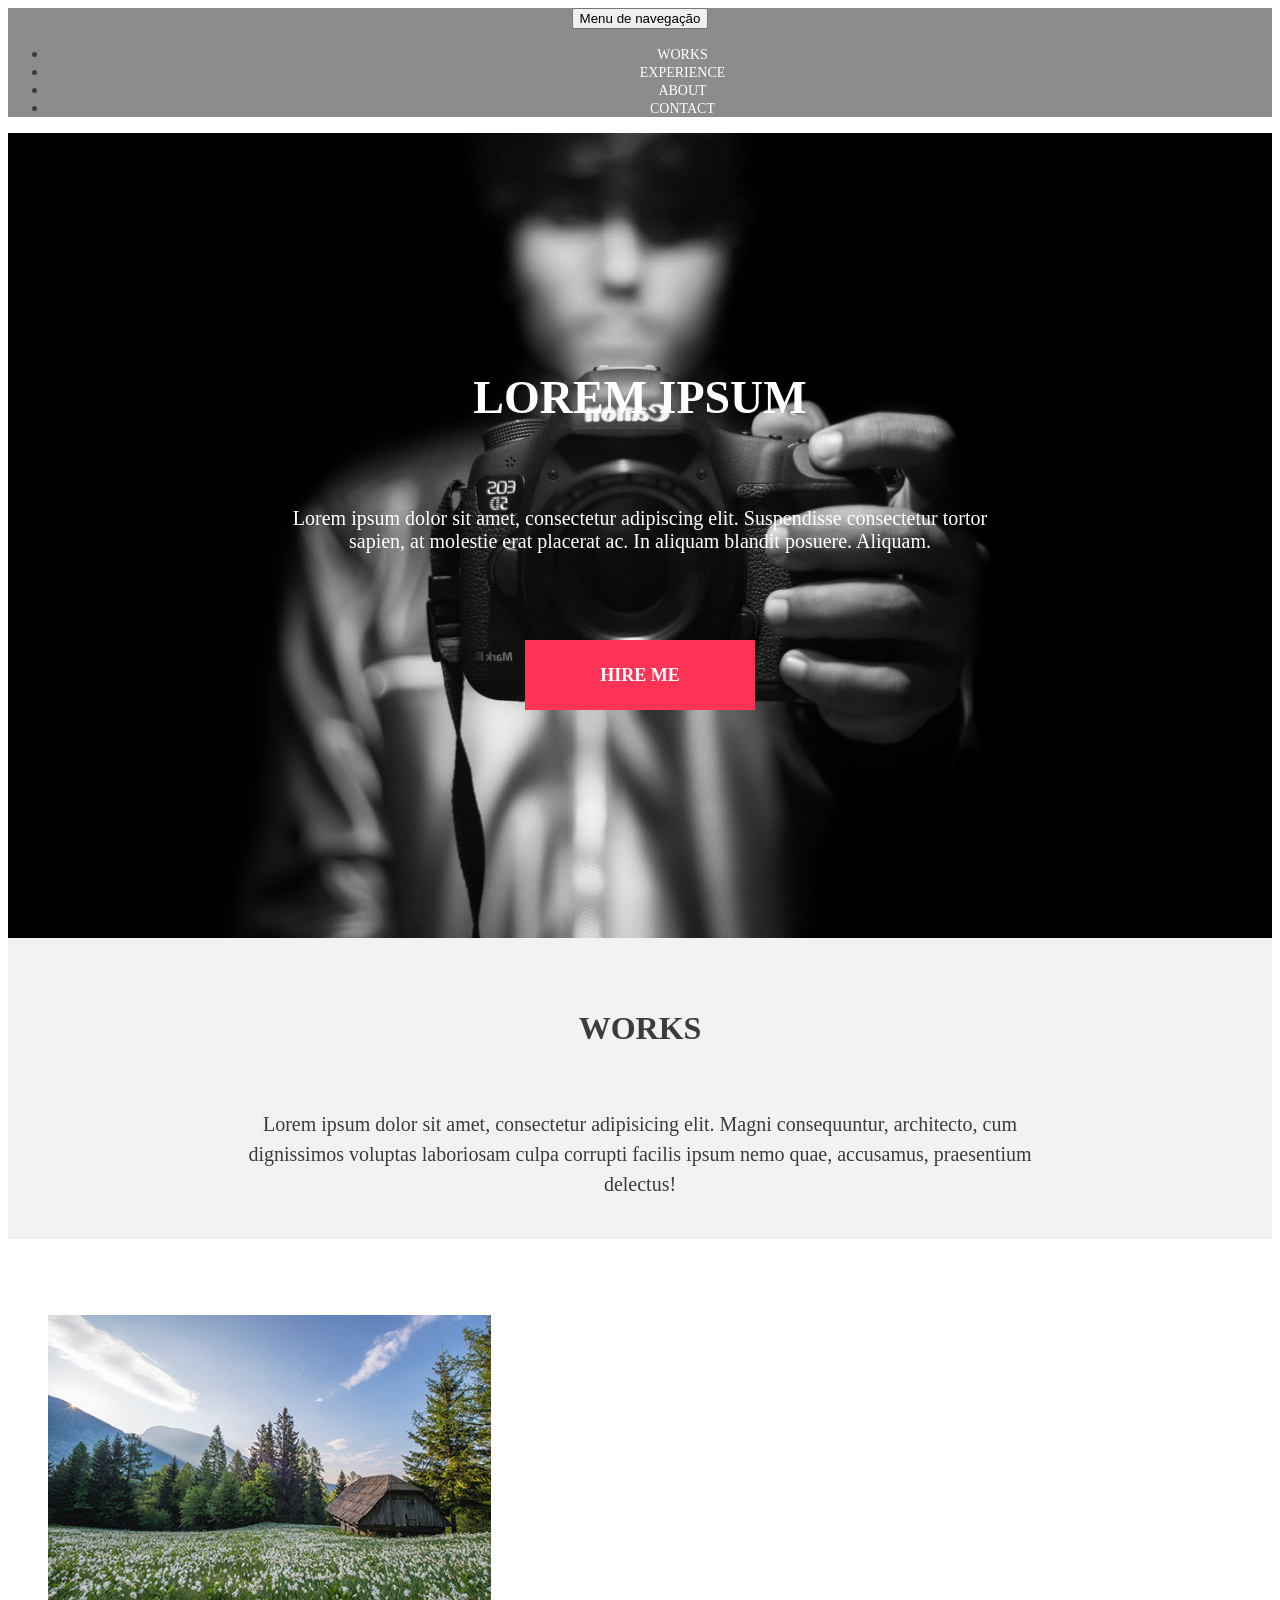
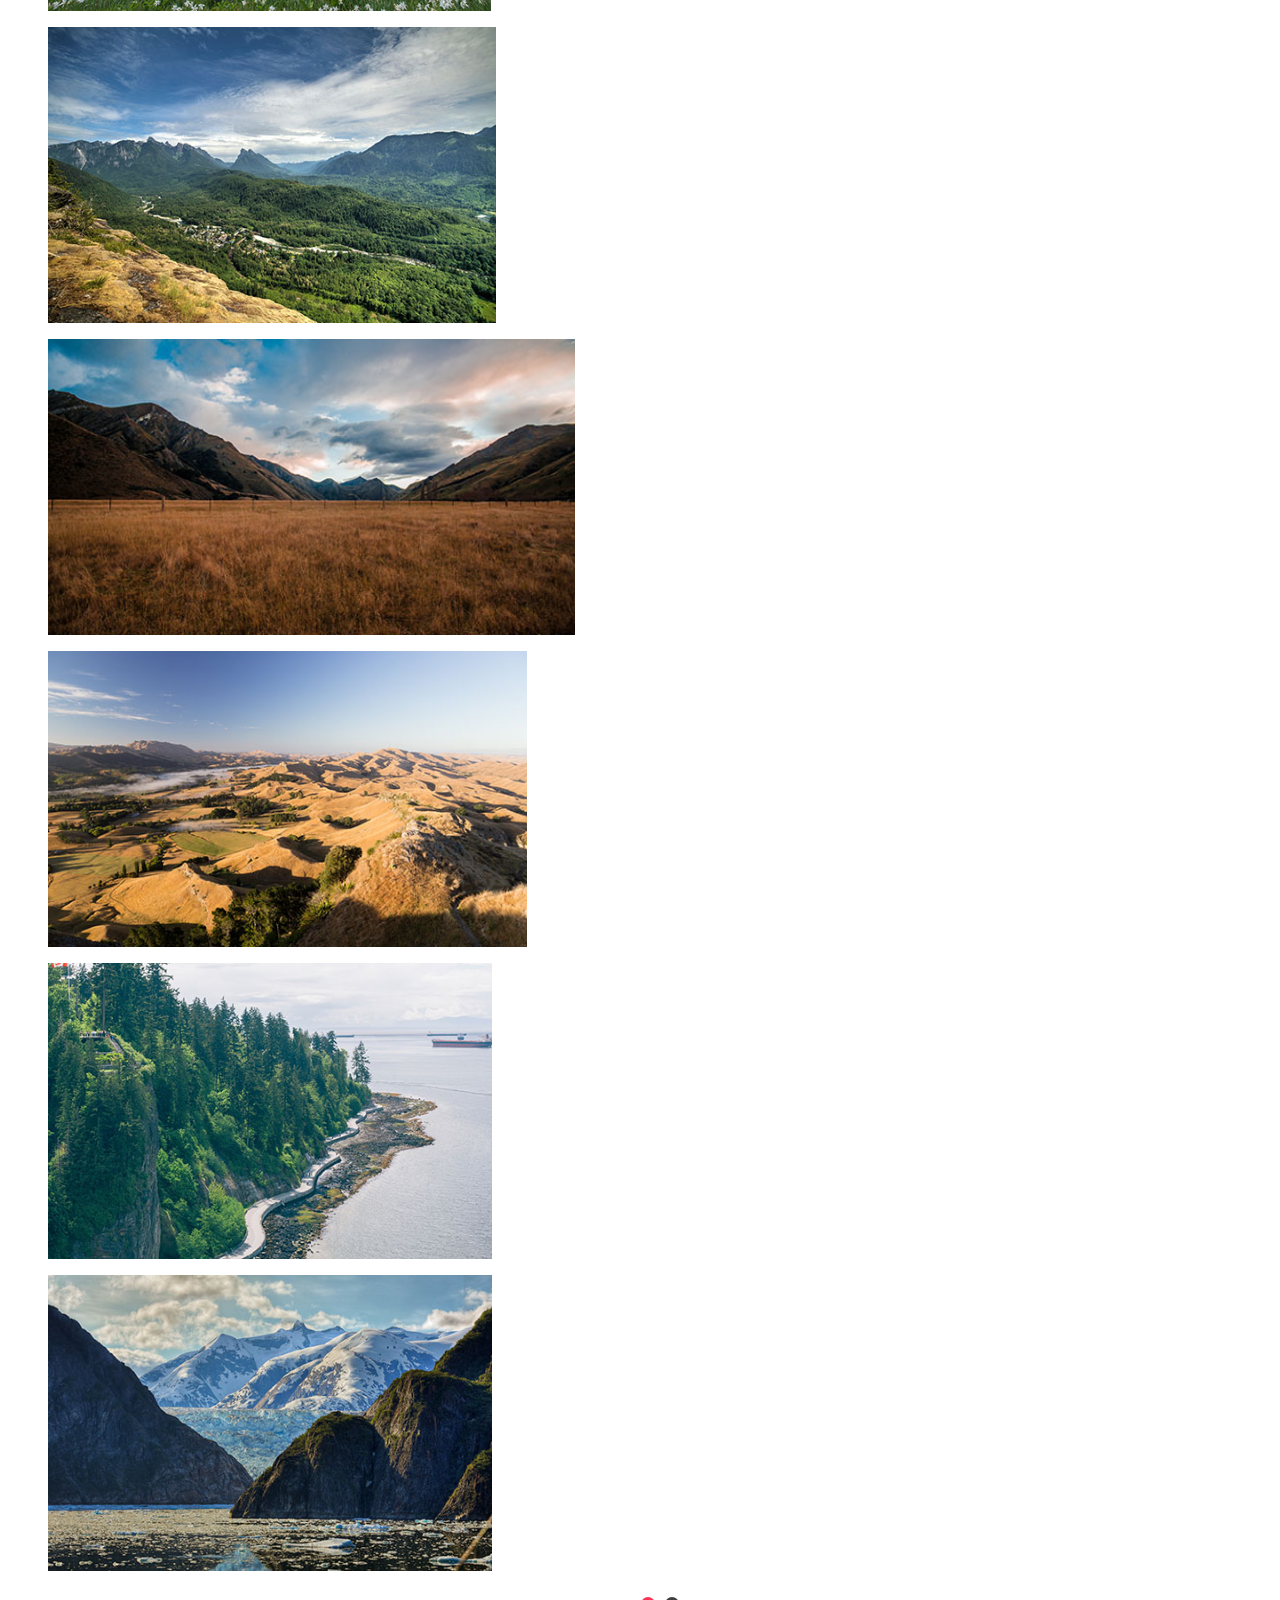
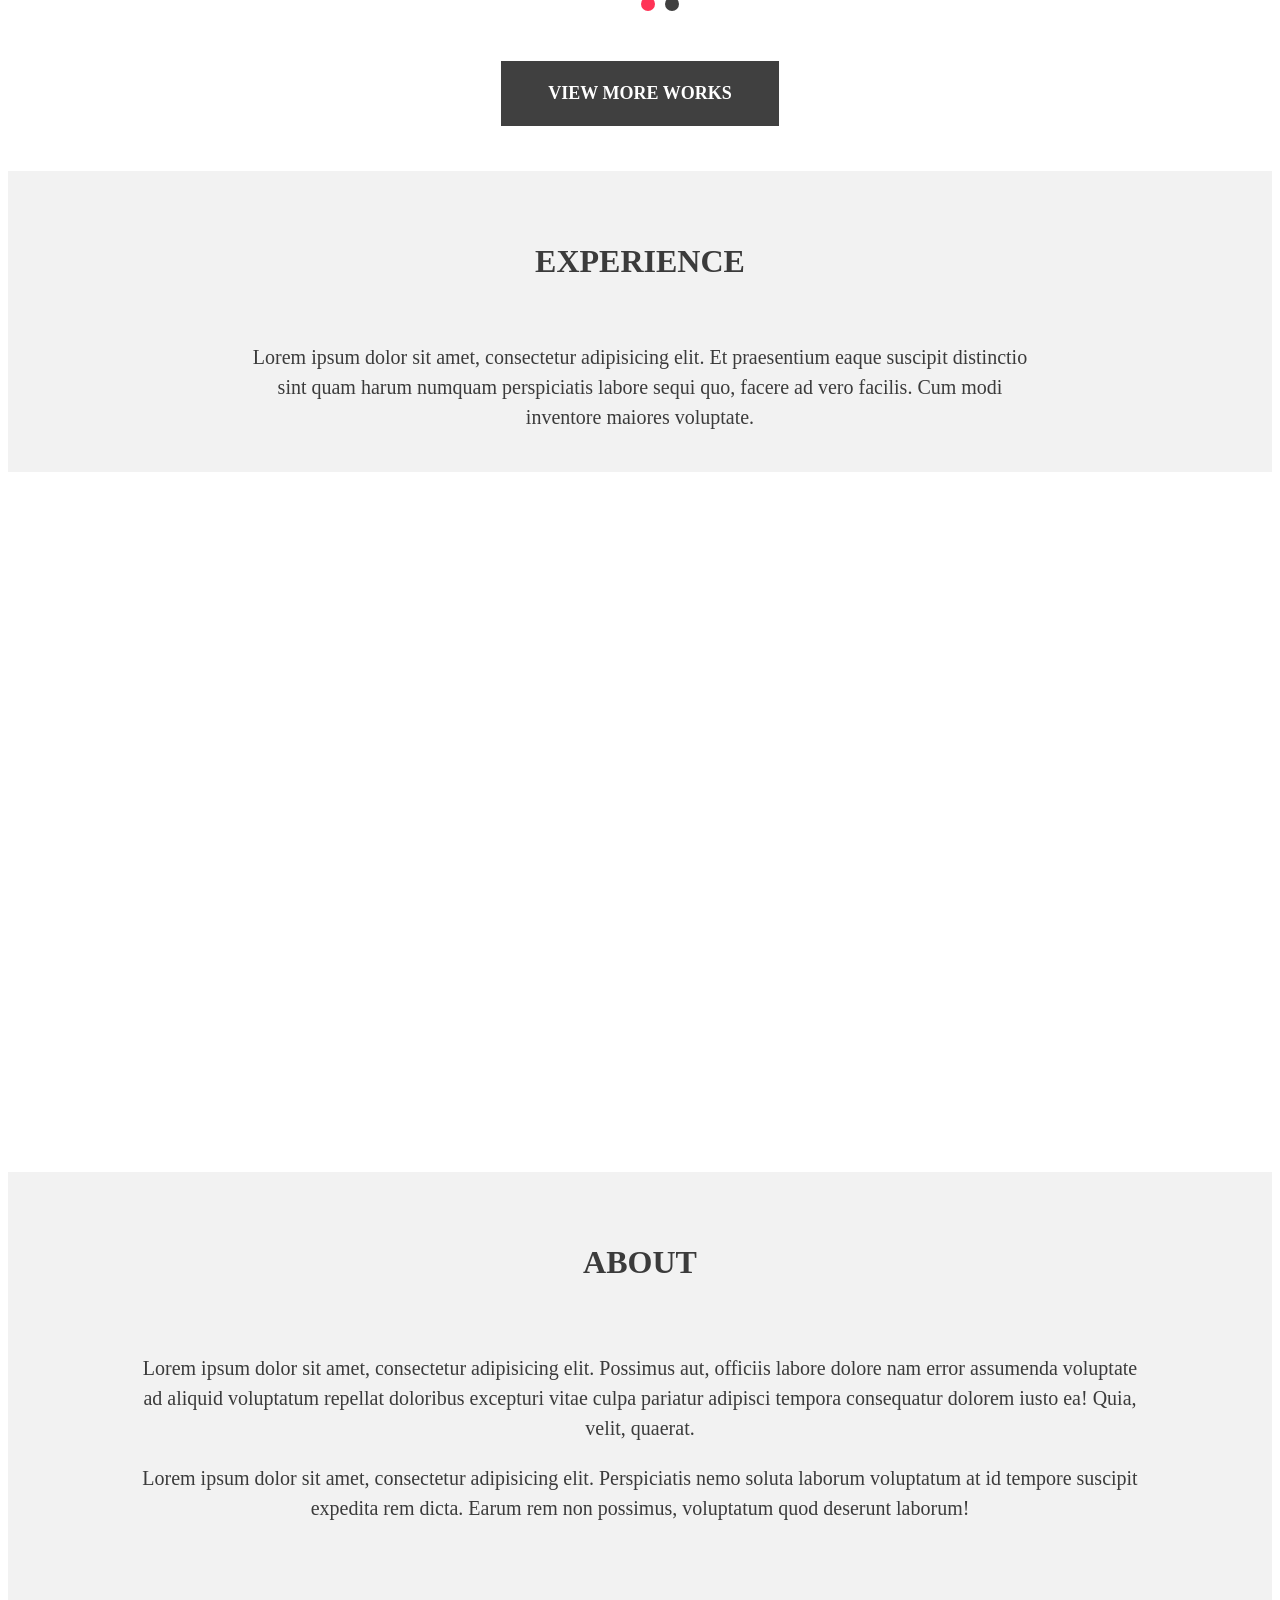
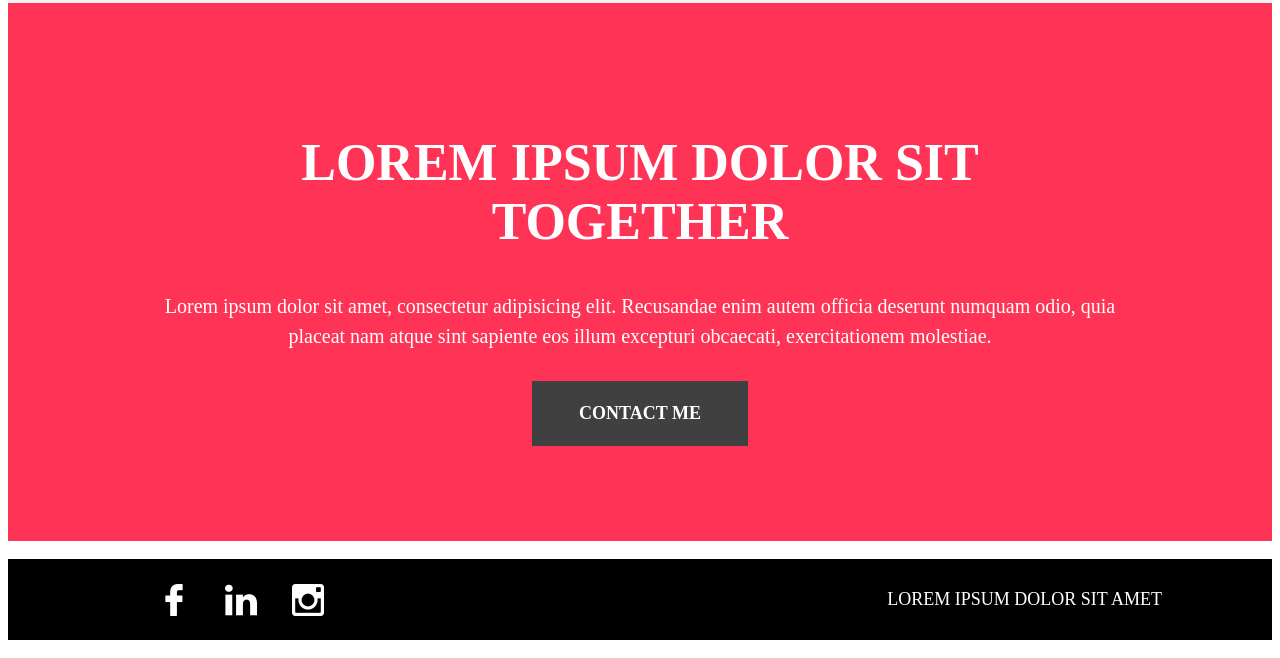
==== portfolio/site1/index.html @ 5532ed64 "teste vercel" ====
<!doctype html>
<html lang="pt-br">
<head>
	<title>Maxsuel Fernando - Portfólio/Site 1</title>
	<link rel="shortcut icon" href="../../img/favicon.ico">
	<meta charset="UTF-8">
	<meta name="description" content="Maxsuel Fernando - Graduado em Sistemas de Informação, desenvolve páginas e sistemas Web.">
	<meta name="viewport" content="width=device-width, initial-scale=1">
	
	<meta property="og:url" content="https://maxsuelfernandob.000webhostapp.com/portfolio/site1"/>
	<meta property="og:type" content="website"/>
	<meta property="og:title" content="Maxsuel Fernando - Portfolio/Site 1">
	<meta property="og:site_name" content="maxsuelfernandob">
	<meta property="og:description" content="Maxsuel Fernando - Graduado em Sistemas de Informação, desenvolve páginas e sistemas Web."/>
	<meta property="og:image" content="https://maxsuelfernandob.000webhostapp.com/portfolio/site1/img/xp-mobile.png"/>
	<meta property="og:image:type" content="image/png">
	<meta property="og:image:width" content="800"> 
	<meta property="og:image:height" content="600">

	<link href="../../bootstrap/css/bootstrap.min.css" rel="stylesheet">

	<!-- <link rel="stylesheet" href="../../css/normalize.css">
	<link rel="stylesheet" href="../../css/reset.css">
	<link rel="stylesheet" href="css/grid.css">
	<link rel="stylesheet" href="css/style-raw.css">
	<link rel="stylesheet" href="css/responsivo.css">  -->

	<link rel="stylesheet" href="css/style-raw.css?<?php echo time();?>">
</head>
<body>
		<nav class="navbar navbar-fixed-top navbar-inverse navbar-header">
		  <div class="container">
		    <div class="navbar-header">
		      <button class="navbar-toggle collapsed" data-toggle="collapse" data-target="#barra-navegacao">
		        <span class="sr-only">Menu de navegação</span>
		        <span class="icon-bar"></span>
		        <span class="icon-bar"></span>
		        <span class="icon-bar"></span>
		      </button>
		      
		    </div>
		    <div id="barra-navegacao" class="collapse navbar-collapse">
		      <ul class="nav navbar-nav navbar-right">
		        <li><a href="#works" class="ativo">Works</a></li>
		        <li><a href="#experience">Experience</a></li>
		        <li><a href="#about">About</a></li>
		        <li><a href="#contact">Contact</a></li>
		      </ul>
		    </div>
		  </div>
		</nav>

	<section class="intro">
		<h2 class="titulo">Lorem ipsum</h2>
		<p>Lorem ipsum dolor sit amet, consectetur adipiscing elit. Suspendisse consectetur tortor sapien, at molestie erat placerat ac. In aliquam blandit posuere. Aliquam.</p>
		<a href="#">Hire me</a>
	</section>
	<section id="works" class="work">
		<h3>Works</h3>
		<p>Lorem ipsum dolor sit amet, consectetur adipisicing elit. Magni consequuntur, architecto, cum dignissimos voluptas laboriosam culpa corrupti facilis ipsum nemo quae, accusamus, praesentium delectus!</p>
	</section>
	<section class="jobs">	
		<div class="container-jobs">
			<div class="jobs-group">
				
				  	<ul class="rslides">
					  	<li>
							<figure>
								<a href="#"><img src="img/jobs/job1.jpg" alt="job1" class="img-item jobs-grid-1-3"></a>
							</figure>	
						
							<figure>
								<a href="#"><img src="img/jobs/job2.jpg" alt="job2" class="img-item jobs-grid-1-3"></a>
							</figure>	
						
							<figure>
								<a href="#"><img src="img/jobs/job3.jpg" alt="job3" class="img-item jobs-grid-1-3"></a>
							</figure>	

							<figure>
								<a href="#"><img src="img/jobs/job4.jpg" alt="job4" class="img-item jobs-grid-1-3"></a>
							</figure>	
						
							<figure>
								<a href="#"><img src="img/jobs/job5.jpg" alt="job5" class="img-item jobs-grid-1-3"></a>
							</figure>	
						
							<figure>
								<a href="#"><img src="img/jobs/job6.jpg" alt="job6" class="img-item jobs-grid-1-3"></a>
							</figure>
						</li>

						<li>
							<figure>
								<a href="#"><img src="img/jobs/job7.jpg" alt="job7" class="img-item jobs-grid-1-3"></a>
							</figure>	
						
							<figure>
								<a href="#"><img src="img/jobs/job8.jpg" alt="job8" class="img-item jobs-grid-1-3"></a>
							</figure>	
						
							<figure>
								<a href="#"><img src="img/jobs/job9.jpg" alt="job9" class="img-item jobs-grid-1-3"></a>
							</figure>	
							<figure>
								<a href="#"><img src="img/jobs/job10.jpg" alt="job10" class="img-item jobs-grid-1-3"></a>
							</figure>	
						
							<figure>
								<a href="#"><img src="img/jobs/job11.jpg" alt="job11" class="img-item jobs-grid-1-3"></a>
							</figure>	
						
							<figure>
								<a href="#"><img src="img/jobs/job12.jpg" alt="job12" class="img-item jobs-grid-1-3"></a>
							</figure>
						</li>
					</ul>
			</div>	
		</div>
		<a href="#" class="btn-custom btn-contact">View more works</a>		
	</section>
	<section id="experience" class="experience">
		<h3>Experience</h3>
		<p>Lorem ipsum dolor sit amet, consectetur adipisicing elit. Et praesentium eaque suscipit distinctio sint quam harum numquam perspiciatis labore sequi quo, facere ad vero facilis. Cum modi inventore maiores voluptate.</p>
	</section>
	<section class="xp">	
	</section>
	<section id="about" class="about">
		<h3>About</h3>
		<p>Lorem ipsum dolor sit amet, consectetur adipisicing elit. Possimus aut, officiis labore dolore nam error assumenda voluptate ad aliquid voluptatum repellat doloribus excepturi vitae culpa pariatur adipisci tempora consequatur dolorem iusto ea! Quia, velit, quaerat.</p>
		<p>Lorem ipsum dolor sit amet, consectetur adipisicing elit. Perspiciatis nemo soluta laborum voluptatum at id tempore suscipit expedita rem dicta. Earum rem non possimus, voluptatum quod deserunt laborum!</p>
	</section>
	<section id="contact" class="contact">
		<h1>Lorem ipsum dolor sit together</h1>
		<p>Lorem ipsum dolor sit amet, consectetur adipisicing elit. Recusandae enim autem officia deserunt numquam odio, quia placeat nam atque sint sapiente eos illum excepturi obcaecati, exercitationem molestiae.</p>
		<a href="#" class="btn-custom">Contact me</a>
	</section>
	<footer class="footer">
		<ul>
			<li><a href="#"><img src="img/social/facebook-logo.png" class="logo-social" alt="facebook logo"></a></li>
			<li><a href="#"><img src="img/social/linkedin-logo.png" class="logo-social" alt="linkedin logo"></a></li>
			<li><a href="#"><img src="img/social/instagram-logo.png" class="logo-social" alt="instagram logo"></a></li>
		</ul>
		<p>Lorem ipsum dolor sit amet</p>
	</footer>

	<script src="../../js/libs/jquery-1.9.1.min.js"></script>
	<script src="../../bootstrap/js/bootstrap.min.js"></script>
	<script src="../../js/scrollPage.js"></script>
	<script src="js/responsiveslides.min.js"></script>
	<script src="js/main.js"></script>

</body>
</html>
---- portfolio/site1/css/grid.css ----
*, *:before, *:after {
  -webkit-box-sizing: border-box;
  -moz-box-sizing: border-box;
  box-sizing: border-box;
}

.container {
  width: 960px;
  margin: 0 auto;
  padding: 0px;
  position: relative;
}

.container:after, .container:before {
  content: " ";
  display: table;
}

.container:after {
  clear: both;
}

.grid-1, .grid-2, .grid-3, .grid-4, .grid-5, .grid-6, .grid-7, .grid-8, .grid-9, .grid-10, .grid-11, .grid-12, 
.grid-13, .grid-14, .grid-15, .grid-16, .grid-1-3 {
  float: left;
  margin-left: 10px;
  margin-right: 10px;
}

.grid-1 {width: 40px;}
.grid-2 {width: 100px;}
.grid-3 {width: 160px;}
.grid-4 {width: 220px;}
.grid-5 {width: 280px;}
.grid-6 {width: 340px;}
.grid-7 {width: 400px;}
.grid-8 {width: 460px;}
.grid-9 {width: 520px;}
.grid-10 {width: 580px;}
.grid-11 {width: 640px;}
.grid-12 {width: 700px;}
.grid-13 {width: 760px;}
.grid-14 {width: 820px;}
.grid-15 {width: 880px;}
.grid-16 {width: 940px;}
.grid-1-3 {width: 300px;
float: left;}

/* Container Jobs */

.container-jobs {
  width: 1230px;
  margin: 0 auto;
  padding: 0px;
  position: relative;
}

.container-jobs:after, .container-jobs:before {
  content: " ";
  display: table;
}

.container-jobs:after {
  clear: both;
}

.jobs-grid-1-3 {
  float: left;
  margin-left: 10px;
  margin-right: 10px;
}

.jobs-grid-1-3 {width: 390px;}

/**/

@media only screen and (min-width: 768px) and (max-width: 959px) {

.container {
  width: 768px;
}

.grid-1 {width: 28px;}
.grid-2 {width: 76px;}
.grid-3 {width: 124px;}
.grid-4 {width: 172px;}
.grid-5 {width: 220px;}
.grid-6 {width: 268px;}
.grid-7 {width: 316px;}
.grid-8 {width: 364px;}
.grid-9 {width: 412px;}
.grid-10 {width: 460px;}
.grid-11 {width: 508px;}
.grid-12 {width: 556px;}
.grid-13 {width: 604px;}
.grid-14 {width: 652px;}
.grid-15 {width: 700px;}
.grid-16 {width: 748px;}
.grid-1-3 {width: 236px;}

}

@media only screen and (max-width: 767px) {

.container {
  width: 300px;
}

.grid-1, .grid-2, .grid-3, .grid-4, .grid-5, .grid-6, .grid-7, .grid-8, .grid-9, .grid-10, .grid-11, .grid-12, 
.grid-13, .grid-14, .grid-15, .grid-16, .grid-1-3 {
  width: 300px;
  margin: 0 0 20px 0;
  float: none;
}

}
---- portfolio/site1/css/style-raw.css ----
/* Geral */

body {
    color: #3B3B3B;
    text-align: center;
}

a {
    text-decoration: none;
}

h3 {
    font-size: 32px;
    font-weight: bold;
    text-transform: uppercase;
}

.btn-custom {
    background: #404040;
    color: #fff;
    font-size: 18px; 
    font-weight: bold;   
    text-transform: uppercase;
    display: inline-block;
    padding: 22px 47px;
    margin-top: 30px;
    margin-bottom: 45px;
}

.btn-custom:hover {
    background: #f2f2f2;
    color: #3b3b3b;
}

/* Header */

nav.navbar-header {
    background-color: rgba(0, 0, 0, 0.45);
    width: 100%;
}

.navbar-brand {
  padding: 0;
}

button.navbar-toggle {
  background-color: none;
}

.navbar-inverse .navbar-nav>li>a {
  color: #fff;
  font-size: 14px;
  text-transform: uppercase;
  padding-left: 45px;
}

.navbar-inverse .navbar-nav>li>a:hover {
    color: #FF3356;
    transition: color 0.2s linear 0.1s;
}

/* Intro */

.intro {
    background: url("../img/intro.jpg") no-repeat center;
    background-size: cover;
    width: 100%;
    height: 605px;
    color: #fff;
    padding-top: 200px;
}

.intro .titulo {
    font-size: 46px;
    text-transform: uppercase;
    font-weight: bold;
}

.intro p {
    font-size: 20px;
    max-width: 750px;
    padding-top: 45px;
    padding-bottom: 112px;
    margin: 0 auto;
}

.intro a {
    background: #FF3356;
    color: #fff;
    font-size: 18px;
    font-weight: bold;
    text-transform: uppercase;
    padding: 25px 75px;
}

.intro a:hover {
    background: #F2F2F2;
    color: #FF3356;
}

/* Work, Experience, About */

.work, .experience, .about {
    background: #F2F2F2;
    padding-top: 40px;
    padding-bottom: 40px;
}

.work p, .experience p {
    font-size: 20px;
    line-height: 30px;
    padding-top: 30px;
    margin: 0 auto;
    max-width: 800px;
}

.about p {
    font-size: 20px;
    line-height: 30px;
    padding-top: 40px;
    margin: 0 auto;
    max-width: 1000px;
}

.about p:last-child {
    padding-top: 20px;
    padding-bottom: 40px;
}

/* Jobs */

.jobs {
    background: #fff;
    padding-top: 60px;
}

.img-item {
    text-align: center;
    height: 296px;  
    margin-bottom: 15px;
}

.img-item:hover {
    filter: brightness(65%);
    transition: filter 0.2s linear 0.1s;
}

.rslides {
  position: relative;
  list-style: none;
  overflow: hidden;
  width: 100%;
  padding: 0;
  margin: 0;
  }

.rslides li {
  -webkit-backface-visibility: hidden;
  position: absolute;
  display: none;
  width: 100%;
  left: 0;
  top: 0;
  }

.rslides li:first-child {
  position: relative;
  display: block;
  float: left;
  }

.rslides img {
  display: block;
  border: 0;
}

.rslides_tabs {
    text-align: center;
    margin-top: 10px;
}

.rslides_tabs li {
    display: inline;
    margin: 0 5px;
}

.rslides_tabs li a {
    display: inline-block;
    width: 14px;
    height: 14px;
    background: #404040;
    color: #404040;
    border-radius: 20px;
    overflow: hidden;
    text-indent: -200px;
}

.rslides_tabs li a:hover, .rslides_tabs li.rslides_here a {
    background: #FF3356;
    color: #FF3356;
}

/* Xp */

.xp {
    background: url("../img/xp.png") no-repeat center;
    background-size: cover;
    background-attachment: fixed;
    overflow-x: hidden; 
    width: 100%;
    height: 700px;
}

/* Contact */

.contact {
    color: #fff;
    background: #ff3356;
    padding: 50px;
}

.contact h1 {
    font-size: 52px;
    font-weight: bold;
    text-transform: uppercase;
    max-width: 800px;
    padding: 80px 0 40px 0;
    margin: 0 auto;
}

.contact p {
    font-size: 20px;
    line-height: 30px;
    margin: 0 auto;
    max-width: 1000px;
}

/* Footer */

.footer {
    color: #fff;
    background: #000;
    font-size: 18px;
    text-transform: uppercase;
    padding: 0 110px;
    text-align: left;
}

.footer ul li {
    display: inline-block;
    text-align: left;
    float: left;
    padding-top: 25px;
    margin-right: 35px;
}

.logo-social {
    width: 32px;
    height: 32px;
}

.footer p {
    text-align: right;
    padding-top: 30px;
    padding-bottom: 30px;
}
---- portfolio/site1/css/responsivo.css ----
/* Tablet */

@media only screen and (min-width: 768px) and (max-width: 959px) {

/* About */

.about p {
	max-width: 800px;
}

}

					/* Smartphone */

@media only screen and (max-width: 767px) { 

/* Geral */

h3 {
    font-size: 24px;
}

/* Header */

.menu {
	display: block;
	cursor: pointer;
}

.header_menu ul {
	display: none;
}

.showing {
	display: block;
}

/* Intro */

.intro {
    background: url("../img/intro-mobile.png") no-repeat center;
    background-size: cover;
    height: 540px;
    padding-top: 140px;
}

.intro .titulo {
    font-size: 34px;
    line-height: 25px;
}

.intro p {
    font-size: 16px;
    line-height: 20px;
    padding-top: 42px;
    padding-bottom: 70px;
    margin: 0 auto;
}

/* Work, Experience, About */

.work p, .experience p, .about p {
    font-size: 16px;
    line-height: 25px;
    padding-top: 23px;
}

.about p:last-child {
    padding-bottom: 0;
}

/* Jobs */

.jobs {
    padding-top: 40px;
}

/* Xp */

.xp {
    background: url("../img/xp-mobile.png") no-repeat center;
    background-size: cover;
    height: 500px;
}

/* Contact */

.contact {
    color: #fff;
    background: #ff3356;
    padding: 0;
}

.contact h1 {
    font-size: 38px;
    font-weight: bold;
    text-transform: uppercase;
    padding: 45px 0 0 0;
    margin: 0 auto;
}

.contact p {
    font-size: 16px;
    line-height: 25px;
    padding-top: 25px;
}

/* Footer */

.footer {
    font-size: 14px;
    padding: 0;
    text-align: center;
}

.footer ul li {
    display: inline-block;
    float: none;
    padding-top: 25px;
    margin: 0 15px 0 15px;
}

.logo-social {
    width: 24px;
    height: 24px;
}

.footer p {
    text-align: center;
    padding-top: 16px;
    padding-bottom: 16px;
}

}




/* Container Jobs */

@media only screen and (min-width: 1123px) and (max-width: 1230px) {

.container-jobs {
	width: 1122px;
}

.jobs-grid-1-3 {
	width: 354px;
}

.img-item {
	height: 268px;
}

}

@media only screen and (min-width: 1021px) and (max-width: 1122px) {

.container-jobs {
	width: 1020px;
}

.jobs-grid-1-3 {
	width: 320px;
}

.img-item {
	height: 242px;
}

}

@media only screen and (min-width: 960px) and (max-width: 1020px) {

.container-jobs {
	width: 963px;
}

.jobs-grid-1-3 {
	width: 301px;
}

.img-item {
	height: 211px;
}

}

@media only screen and (min-width: 768px) and (max-width: 959px) {

.container-jobs {
	width: 767px;
}

.jobs-grid-1-3 {
	width: 235px;
}

.img-item {
	height: 164px;
}

}

@media only screen and (max-width: 767px) {

.container-jobs {
  width: 300px;
}

.jobs-grid-1-3 {
  width: 300px;
  margin: 0 0 20px 0;
  float: none;
}

.img-item {
	height: 210px;
}

}

/**/
---- portfolio/site1/css/style-raw.css ----
/* Geral */

body {
    color: #3B3B3B;
    text-align: center;
}

a {
    text-decoration: none;
}

h3 {
    font-size: 32px;
    font-weight: bold;
    text-transform: uppercase;
}

.btn-custom {
    background: #404040;
    color: #fff;
    font-size: 18px; 
    font-weight: bold;   
    text-transform: uppercase;
    display: inline-block;
    padding: 22px 47px;
    margin-top: 30px;
    margin-bottom: 45px;
}

.btn-custom:hover {
    background: #f2f2f2;
    color: #3b3b3b;
}

/* Header */

nav.navbar-header {
    background-color: rgba(0, 0, 0, 0.45);
    width: 100%;
}

.navbar-brand {
  padding: 0;
}

button.navbar-toggle {
  background-color: none;
}

.navbar-inverse .navbar-nav>li>a {
  color: #fff;
  font-size: 14px;
  text-transform: uppercase;
  padding-left: 45px;
}

.navbar-inverse .navbar-nav>li>a:hover {
    color: #FF3356;
    transition: color 0.2s linear 0.1s;
}

/* Intro */

.intro {
    background: url("../img/intro.jpg") no-repeat center;
    background-size: cover;
    width: 100%;
    height: 605px;
    color: #fff;
    padding-top: 200px;
}

.intro .titulo {
    font-size: 46px;
    text-transform: uppercase;
    font-weight: bold;
}

.intro p {
    font-size: 20px;
    max-width: 750px;
    padding-top: 45px;
    padding-bottom: 112px;
    margin: 0 auto;
}

.intro a {
    background: #FF3356;
    color: #fff;
    font-size: 18px;
    font-weight: bold;
    text-transform: uppercase;
    padding: 25px 75px;
}

.intro a:hover {
    background: #F2F2F2;
    color: #FF3356;
}

/* Work, Experience, About */

.work, .experience, .about {
    background: #F2F2F2;
    padding-top: 40px;
    padding-bottom: 40px;
}

.work p, .experience p {
    font-size: 20px;
    line-height: 30px;
    padding-top: 30px;
    margin: 0 auto;
    max-width: 800px;
}

.about p {
    font-size: 20px;
    line-height: 30px;
    padding-top: 40px;
    margin: 0 auto;
    max-width: 1000px;
}

.about p:last-child {
    padding-top: 20px;
    padding-bottom: 40px;
}

/* Jobs */

.jobs {
    background: #fff;
    padding-top: 60px;
}

.img-item {
    text-align: center;
    height: 296px;  
    margin-bottom: 15px;
}

.img-item:hover {
    filter: brightness(65%);
    transition: filter 0.2s linear 0.1s;
}

.rslides {
  position: relative;
  list-style: none;
  overflow: hidden;
  width: 100%;
  padding: 0;
  margin: 0;
  }

.rslides li {
  -webkit-backface-visibility: hidden;
  position: absolute;
  display: none;
  width: 100%;
  left: 0;
  top: 0;
  }

.rslides li:first-child {
  position: relative;
  display: block;
  float: left;
  }

.rslides img {
  display: block;
  border: 0;
}

.rslides_tabs {
    text-align: center;
    margin-top: 10px;
}

.rslides_tabs li {
    display: inline;
    margin: 0 5px;
}

.rslides_tabs li a {
    display: inline-block;
    width: 14px;
    height: 14px;
    background: #404040;
    color: #404040;
    border-radius: 20px;
    overflow: hidden;
    text-indent: -200px;
}

.rslides_tabs li a:hover, .rslides_tabs li.rslides_here a {
    background: #FF3356;
    color: #FF3356;
}

/* Xp */

.xp {
    background: url("../img/xp.png") no-repeat center;
    background-size: cover;
    background-attachment: fixed;
    overflow-x: hidden; 
    width: 100%;
    height: 700px;
}

/* Contact */

.contact {
    color: #fff;
    background: #ff3356;
    padding: 50px;
}

.contact h1 {
    font-size: 52px;
    font-weight: bold;
    text-transform: uppercase;
    max-width: 800px;
    padding: 80px 0 40px 0;
    margin: 0 auto;
}

.contact p {
    font-size: 20px;
    line-height: 30px;
    margin: 0 auto;
    max-width: 1000px;
}

/* Footer */

.footer {
    color: #fff;
    background: #000;
    font-size: 18px;
    text-transform: uppercase;
    padding: 0 110px;
    text-align: left;
}

.footer ul li {
    display: inline-block;
    text-align: left;
    float: left;
    padding-top: 25px;
    margin-right: 35px;
}

.logo-social {
    width: 32px;
    height: 32px;
}

.footer p {
    text-align: right;
    padding-top: 30px;
    padding-bottom: 30px;
}
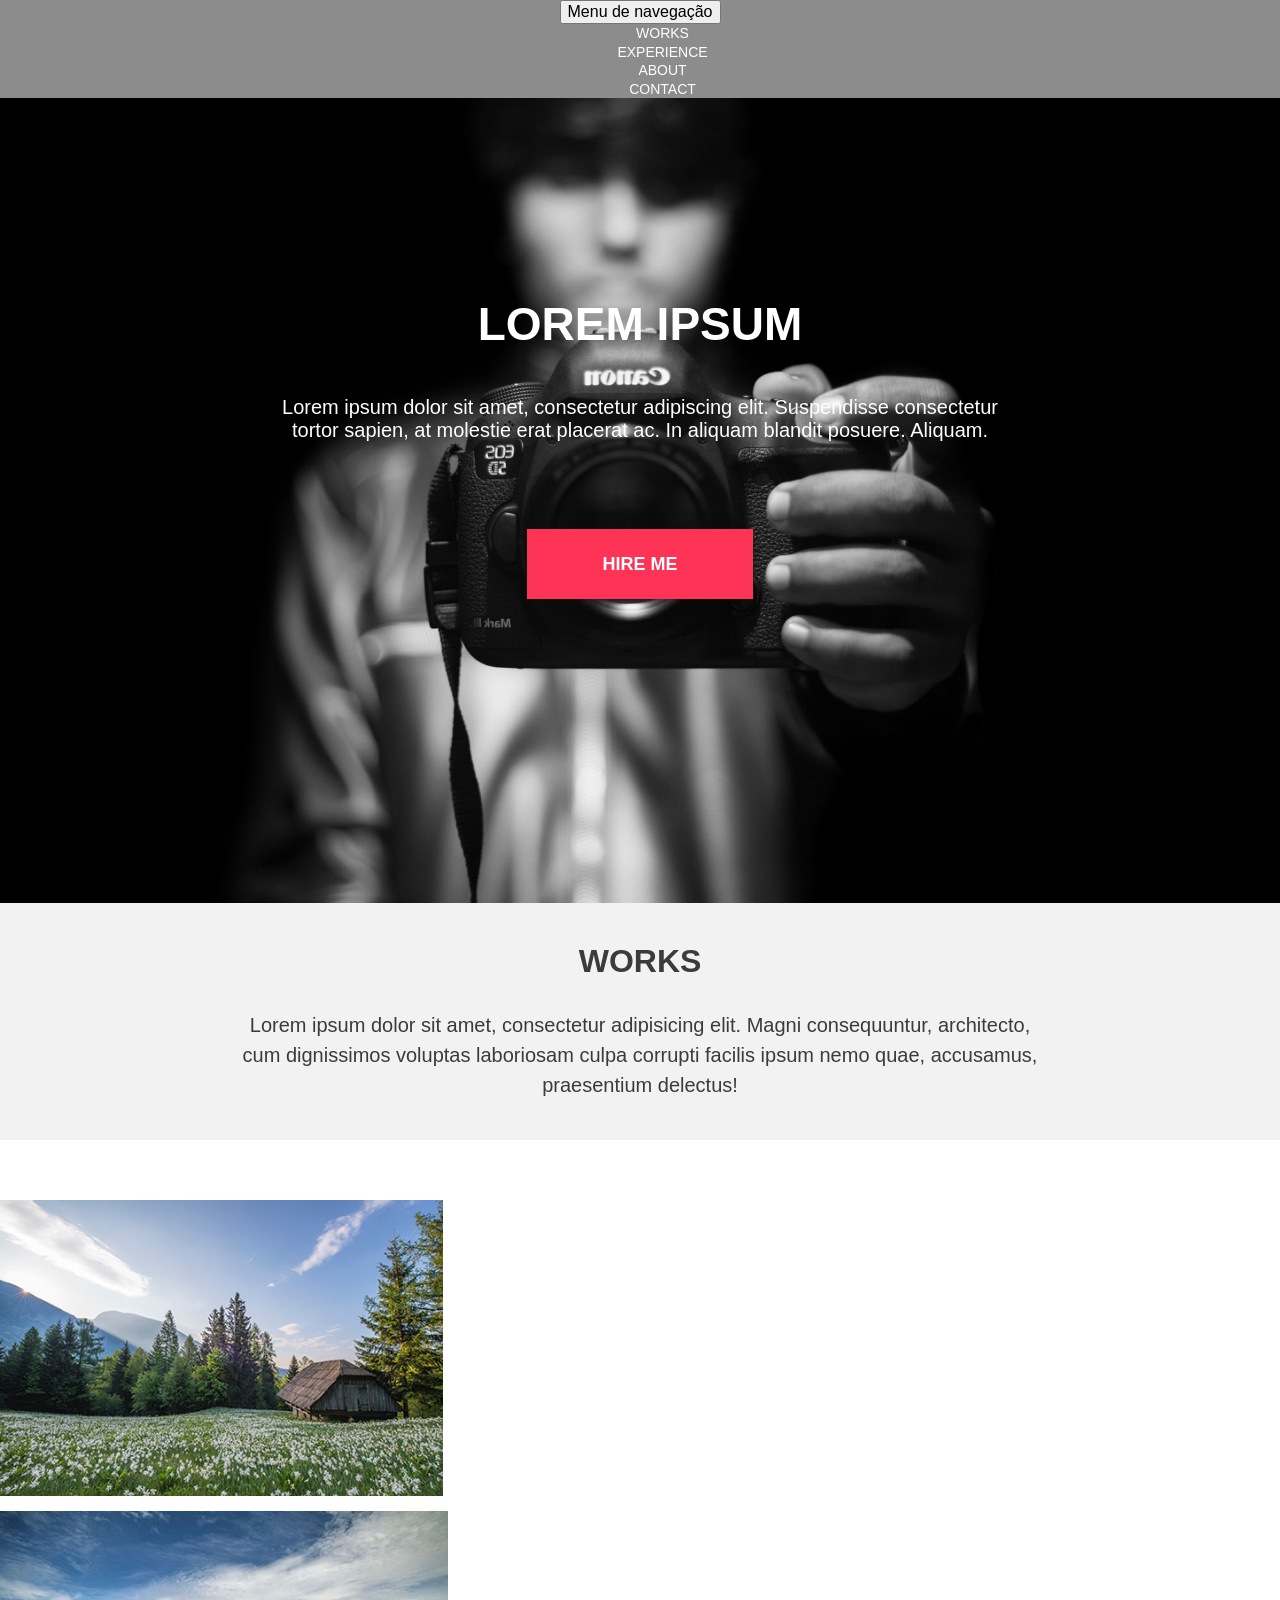
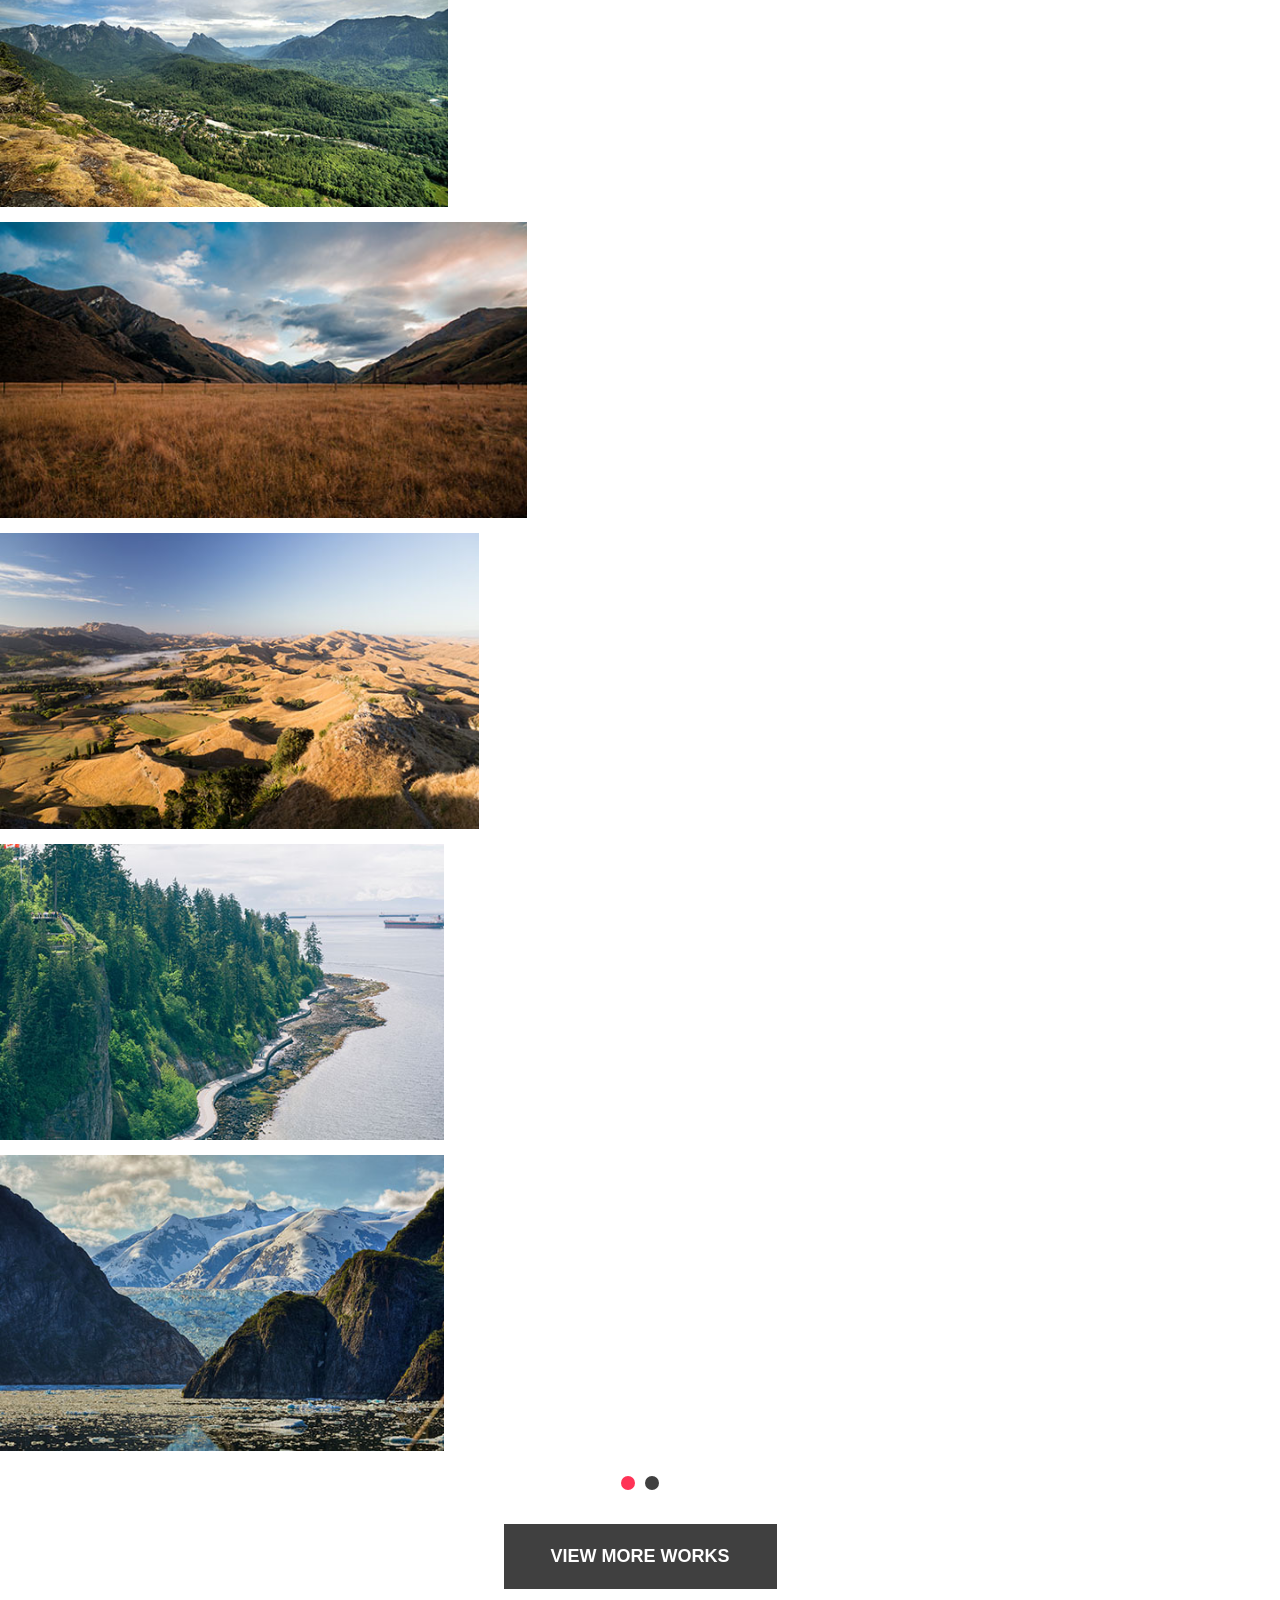
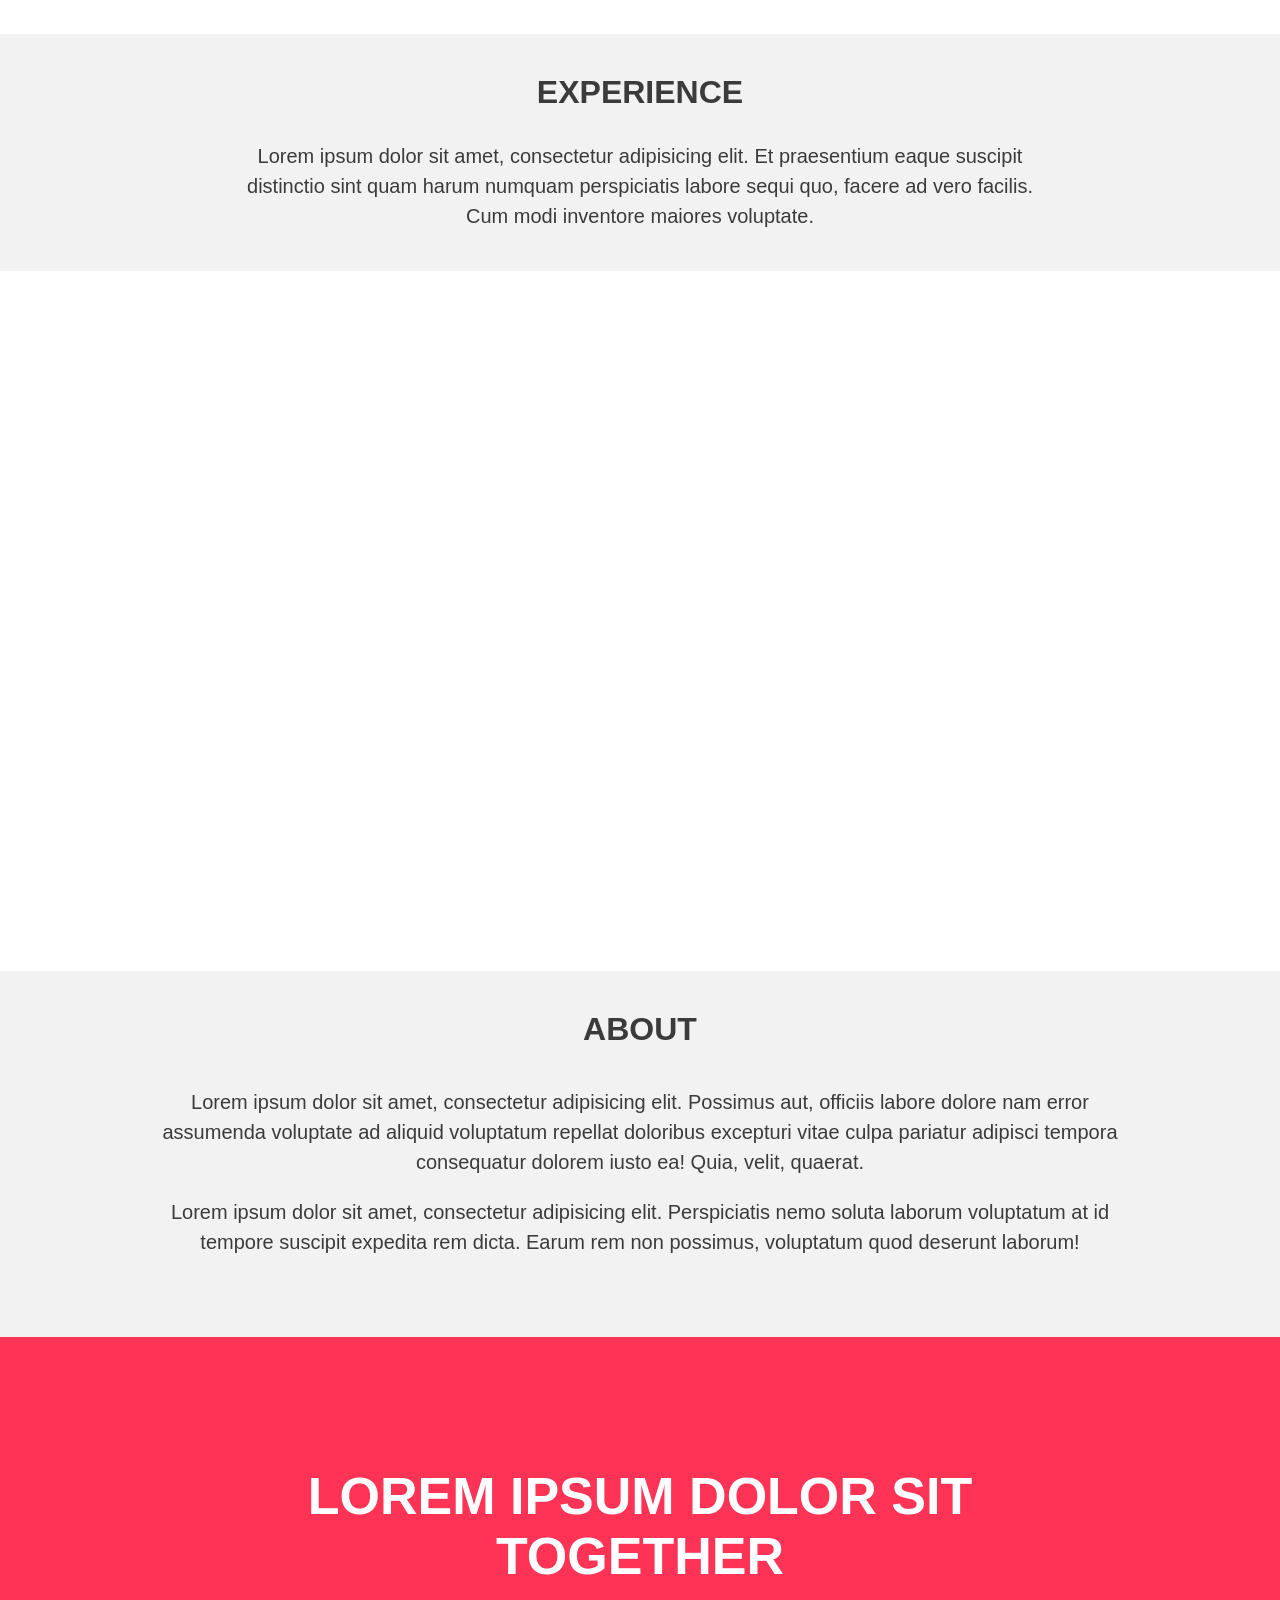
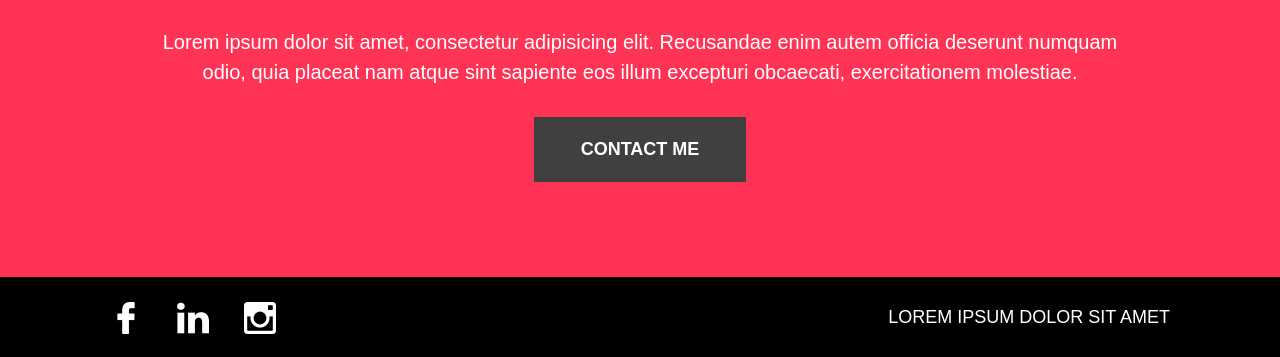
==== commit 3b433b7a: "site ok" ====
--- a/portfolio/site1/index.html
+++ b/portfolio/site1/index.html
@@ -7,7 +7,7 @@
 	<meta name="description" content="Maxsuel Fernando - Graduado em Sistemas de Informação, desenvolve páginas e sistemas Web.">
 	<meta name="viewport" content="width=device-width, initial-scale=1">
 	
-	<meta property="og:url" content="https://maxsuelfernandob.000webhostapp.com/portfolio/site1"/>
+	<meta property="og:url" content="https://portfolio-one-ashen-57.vercel.app/portfolio/site1"/>
 	<meta property="og:type" content="website"/>
 	<meta property="og:title" content="Maxsuel Fernando - Portfolio/Site 1">
 	<meta property="og:site_name" content="maxsuelfernandob">
@@ -17,19 +17,17 @@
 	<meta property="og:image:width" content="800"> 
 	<meta property="og:image:height" content="600">
 
-	<link href="../../bootstrap/css/bootstrap.min.css" rel="stylesheet">
+	<link rel="stylesheet" href="../../css/normalize.css">
+	<link rel="stylesheet" href="../../css/reset.css">
 
-	<!-- <link rel="stylesheet" href="../../css/normalize.css">
-	<link rel="stylesheet" href="../../css/reset.css">
-	<link rel="stylesheet" href="css/grid.css">
-	<link rel="stylesheet" href="css/style-raw.css">
-	<link rel="stylesheet" href="css/responsivo.css">  -->
+	<!-- <link rel="stylesheet" href="css/style-raw.css">
+	<link rel="stylesheet" href="css/responsivo.css">   -->
 
-	<link rel="stylesheet" href="css/style-raw.css?<?php echo time();?>">
+	<link rel="stylesheet" href="css/style.css">
 </head>
 <body>
-		<nav class="navbar navbar-fixed-top navbar-inverse navbar-header">
-		  <div class="container">
+	<nav class="navbar navbar-fixed-top navbar-inverse navbar-header">
+		<div class="container">
 		    <div class="navbar-header">
 		      <button class="navbar-toggle collapsed" data-toggle="collapse" data-target="#barra-navegacao">
 		        <span class="sr-only">Menu de navegação</span>
@@ -47,8 +45,8 @@
 		        <li><a href="#contact">Contact</a></li>
 		      </ul>
 		    </div>
-		  </div>
-		</nav>
+		</div>
+	</nav>
 
 	<section class="intro">
 		<h2 class="titulo">Lorem ipsum</h2>
@@ -129,7 +127,7 @@
 		<h3>About</h3>
 		<p>Lorem ipsum dolor sit amet, consectetur adipisicing elit. Possimus aut, officiis labore dolore nam error assumenda voluptate ad aliquid voluptatum repellat doloribus excepturi vitae culpa pariatur adipisci tempora consequatur dolorem iusto ea! Quia, velit, quaerat.</p>
 		<p>Lorem ipsum dolor sit amet, consectetur adipisicing elit. Perspiciatis nemo soluta laborum voluptatum at id tempore suscipit expedita rem dicta. Earum rem non possimus, voluptatum quod deserunt laborum!</p>
-	</section>
+	</section> 
 	<section id="contact" class="contact">
 		<h1>Lorem ipsum dolor sit together</h1>
 		<p>Lorem ipsum dolor sit amet, consectetur adipisicing elit. Recusandae enim autem officia deserunt numquam odio, quia placeat nam atque sint sapiente eos illum excepturi obcaecati, exercitationem molestiae.</p>
--- a/portfolio/site1/css/style.css
+++ b/portfolio/site1/css/style.css
@@ -0,0 +1,266 @@
+/* Geral */
+
+body {
+    color: #3B3B3B;
+    text-align: center;
+}
+
+a {
+    text-decoration: none;
+}
+
+h3 {
+    font-size: 32px;
+    font-weight: bold;
+    text-transform: uppercase;
+}
+
+.btn-custom {
+    background: #404040;
+    color: #fff;
+    font-size: 18px; 
+    font-weight: bold;   
+    text-transform: uppercase;
+    display: inline-block;
+    padding: 22px 47px;
+    margin-top: 30px;
+    margin-bottom: 45px;
+}
+
+.btn-custom:hover {
+    background: #f2f2f2;
+    color: #3b3b3b;
+}
+
+/* Header */
+
+nav.navbar-header {
+    background-color: rgba(0, 0, 0, 0.45);
+    width: 100%;
+}
+
+.navbar-brand {
+  padding: 0;
+}
+
+button.navbar-toggle {
+  background-color: none;
+}
+
+.navbar-inverse .navbar-nav>li>a {
+  color: #fff;
+  font-size: 14px;
+  text-transform: uppercase;
+  padding-left: 45px;
+}
+
+.navbar-inverse .navbar-nav>li>a:hover {
+    color: #FF3356;
+    transition: color 0.2s linear 0.1s;
+}
+
+/* Intro */
+
+.intro {
+    background: url("../img/intro.jpg") no-repeat center;
+    background-size: cover;
+    width: 100%;
+    height: 605px;
+    color: #fff;
+    padding-top: 200px;
+}
+
+.intro .titulo {
+    font-size: 46px;
+    text-transform: uppercase;
+    font-weight: bold;
+}
+
+.intro p {
+    font-size: 20px;
+    max-width: 750px;
+    padding-top: 45px;
+    padding-bottom: 112px;
+    margin: 0 auto;
+}
+
+.intro a {
+    background: #FF3356;
+    color: #fff;
+    font-size: 18px;
+    font-weight: bold;
+    text-transform: uppercase;
+    padding: 25px 75px;
+}
+
+.intro a:hover {
+    background: #F2F2F2;
+    color: #FF3356;
+}
+
+/* Work, Experience, About */
+
+.work, .experience, .about {
+    background: #F2F2F2;
+    padding-top: 40px;
+    padding-bottom: 40px;
+}
+
+.work p, .experience p {
+    font-size: 20px;
+    line-height: 30px;
+    padding-top: 30px;
+    margin: 0 auto;
+    max-width: 800px;
+}
+
+.about p {
+    font-size: 20px;
+    line-height: 30px;
+    padding-top: 40px;
+    margin: 0 auto;
+    max-width: 1000px;
+}
+
+.about p:last-child {
+    padding-top: 20px;
+    padding-bottom: 40px;
+}
+
+/* Jobs */
+
+.jobs {
+    background: #fff;
+    padding-top: 60px;
+}
+
+.img-item {
+    text-align: center;
+    height: 296px;  
+    margin-bottom: 15px;
+}
+
+.img-item:hover {
+    filter: brightness(65%);
+    transition: filter 0.2s linear 0.1s;
+}
+
+.rslides {
+  position: relative;
+  list-style: none;
+  overflow: hidden;
+  width: 100%;
+  padding: 0;
+  margin: 0;
+  }
+
+.rslides li {
+  -webkit-backface-visibility: hidden;
+  position: absolute;
+  display: none;
+  width: 100%;
+  left: 0;
+  top: 0;
+  }
+
+.rslides li:first-child {
+  position: relative;
+  display: block;
+  float: left;
+  }
+
+.rslides img {
+  display: block;
+  border: 0;
+}
+
+.rslides_tabs {
+    text-align: center;
+    margin-top: 10px;
+}
+
+.rslides_tabs li {
+    display: inline;
+    margin: 0 5px;
+}
+
+.rslides_tabs li a {
+    display: inline-block;
+    width: 14px;
+    height: 14px;
+    background: #404040;
+    color: #404040;
+    border-radius: 20px;
+    overflow: hidden;
+    text-indent: -200px;
+}
+
+.rslides_tabs li a:hover, .rslides_tabs li.rslides_here a {
+    background: #FF3356;
+    color: #FF3356;
+}
+
+/* Xp */
+
+.xp {
+    background: url("../img/xp.png") no-repeat center;
+    background-size: cover;
+    background-attachment: fixed;
+    overflow-x: hidden; 
+    width: 100%;
+    height: 700px;
+}
+
+/* Contact */
+
+.contact {
+    color: #fff;
+    background: #ff3356;
+    padding: 50px;
+}
+
+.contact h1 {
+    font-size: 52px;
+    font-weight: bold;
+    text-transform: uppercase;
+    max-width: 800px;
+    padding: 80px 0 40px 0;
+    margin: 0 auto;
+}
+
+.contact p {
+    font-size: 20px;
+    line-height: 30px;
+    margin: 0 auto;
+    max-width: 1000px;
+}
+
+/* Footer */
+
+.footer {
+    color: #fff;
+    background: #000;
+    font-size: 18px;
+    text-transform: uppercase;
+    padding: 0 110px;
+    text-align: left;
+}
+
+.footer ul li {
+    display: inline-block;
+    text-align: left;
+    float: left;
+    padding-top: 25px;
+    margin-right: 35px;
+}
+
+.logo-social {
+    width: 32px;
+    height: 32px;
+}
+
+.footer p {
+    text-align: right;
+    padding-top: 30px;
+    padding-bottom: 30px;
+}
